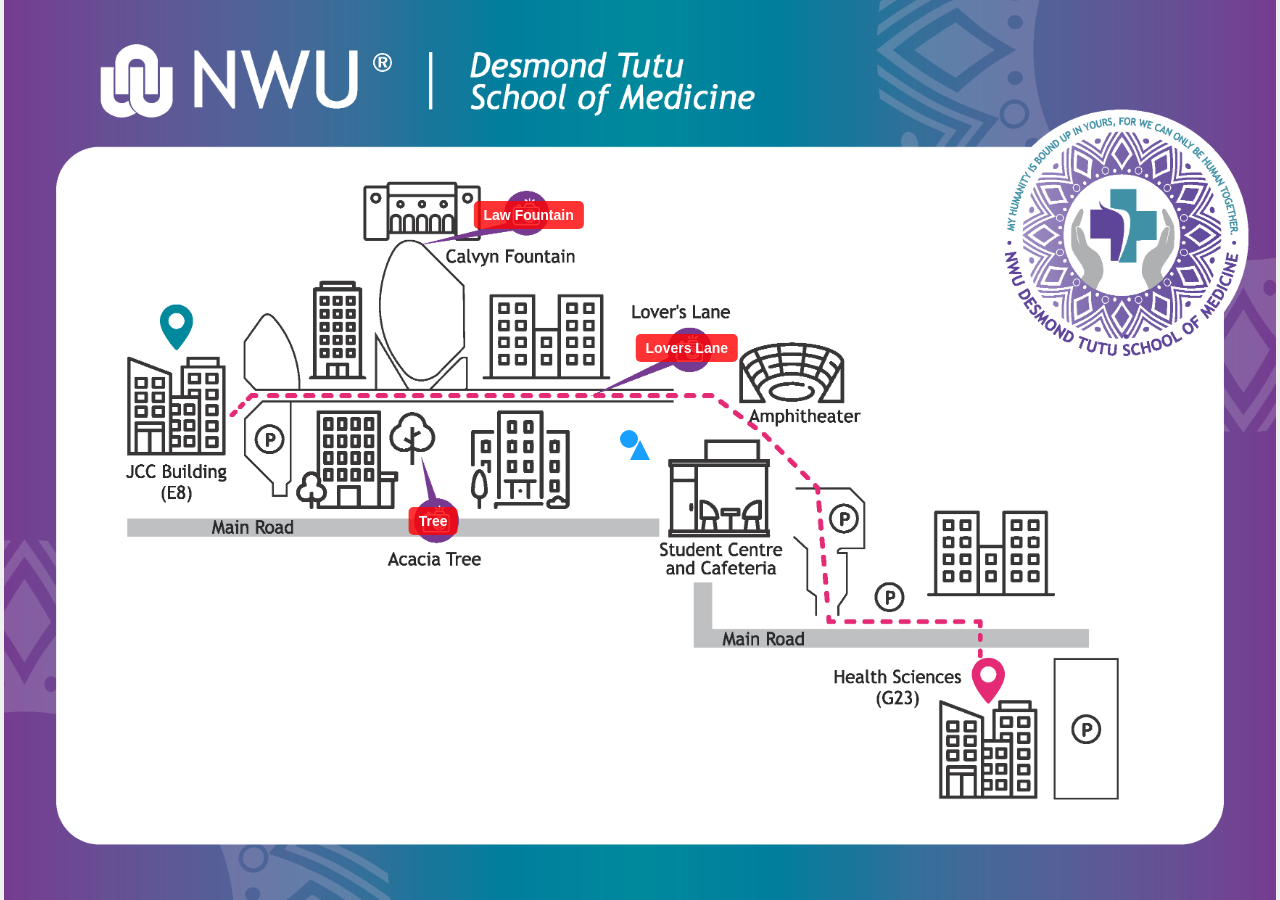
==== index.html @ a9536e21 "Update map layout and hotspot functionality Refactor HTML structure and styles for map and hotspots." ====
<!DOCTYPE html>
<html lang="en">
<head>
  <meta charset="UTF-8">
  <title>AR Treasure Hunt Map</title>
  <style>
    html, body {
      margin: 0;
      padding: 0;
      height: 100%;
      font-family: sans-serif;
      background: #f0f0f0;
      overflow: hidden;
    }

    #mapContainer {
      position: relative;
      width: 100%;
      height: 100vh;
      display: flex;
      justify-content: center;
      align-items: center;
      overflow: hidden;
    }

    #mapImage {
      width: auto;
      height: 100%;
      max-width: 100%;
      display: block;
    }

    .hotspot {
      position: absolute;
      background: rgba(255, 0, 0, 0.8);
      color: white;
      padding: 6px 10px;
      border-radius: 5px;
      cursor: pointer;
      font-weight: bold;
      transform: translate(-50%, -50%);
      white-space: nowrap;
      font-size: 14px;
    }

    .collected {
      background: rgba(0, 200, 0, 0.8);
    }

    #userDot {
      position: absolute;
      width: 18px;
      height: 18px;
      background: rgba(0, 150, 255, 0.9);
      border: 2px solid white;
      border-radius: 50%;
      transform: translate(-50%, -50%);
      z-index: 10;
    }

    #directionArrow {
      position: absolute;
      width: 0;
      height: 0;
      border-left: 10px solid transparent;
      border-right: 10px solid transparent;
      border-bottom: 20px solid rgba(0, 150, 255, 0.9);
      transform-origin: 50% 100%;
      z-index: 10;
    }
  </style>
</head>
<body>

<div id="mapContainer">
  <img id="mapImage" src="assets/Map2.png" alt="Map">

  <div class="hotspot" id="law">Law Fountain</div>
  <div class="hotspot" id="lovers">Lovers Lane</div>
  <div class="hotspot" id="tree">Tree</div>

  <div id="userDot"></div>
  <div id="directionArrow"></div>
</div>

<script>
  const MAP_WIDTH = 3508;
  const MAP_HEIGHT = 2481;

  const gpsHotspots = [
    { id: 'law', lat: -26.688733, lon: 27.091227, x: 1447, y: 593 },
    { id: 'lovers', lat: -26.689555, lon: 27.092471, x: 1883, y: 960 },
    { id: 'tree', lat: -26.688875, lon: 27.092535, x: 1184, y: 1436 }
  ];

  const collected = JSON.parse(localStorage.getItem('collected') || '{}');
  const mapImage = document.getElementById('mapImage');

  // Get GPS bounds (min/max lat/lon)
  const minLat = Math.min(...gpsHotspots.map(h => h.lat));
  const maxLat = Math.max(...gpsHotspots.map(h => h.lat));
  const minLon = Math.min(...gpsHotspots.map(h => h.lon));
  const maxLon = Math.max(...gpsHotspots.map(h => h.lon));

  function latLonToXY(lat, lon) {
    const xRatio = (lon - minLon) / (maxLon - minLon);
    const yRatio = (maxLat - lat) / (maxLat - minLat);
    const x = gpsHotspots[0].x + xRatio * (gpsHotspots[1].x - gpsHotspots[0].x); // approximate mapping
    const y = gpsHotspots[0].y + yRatio * (gpsHotspots[2].y - gpsHotspots[0].y);
    return { x, y };
  }

  function positionHotspots() {
    const rect = mapImage.getBoundingClientRect();
    const scaleX = rect.width / MAP_WIDTH;
    const scaleY = rect.height / MAP_HEIGHT;
    const offsetX = rect.left;
    const offsetY = rect.top;

    gpsHotspots.forEach(h => {
      const el = document.getElementById(h.id);
      const x = offsetX + h.x * scaleX;
      const y = offsetY + h.y * scaleY;
      el.style.left = `${x}px`;
      el.style.top = `${y}px`;
      if (collected[h.id]) el.classList.add('collected');

      // Add click to pass coordinates to AR
      el.onclick = () => {
        window.location.href = `ar.html?lat=${h.lat}&lon=${h.lon}&id=${h.id}`;
      }
    });
  }

  function updateUserPosition(lat, lon) {
    const rect = mapImage.getBoundingClientRect();
    const scaleX = rect.width / MAP_WIDTH;
    const scaleY = rect.height / MAP_HEIGHT;
    const offsetX = rect.left;
    const offsetY = rect.top;

    const { x, y } = latLonToXY(lat, lon);
    const px = offsetX + x * scaleX;
    const py = offsetY + y * scaleY;

    const dot = document.getElementById('userDot');
    const arrow = document.getElementById('directionArrow');
    dot.style.left = `${px}px`;
    dot.style.top = `${py}px`;
    arrow.style.left = `${px}px`;
    arrow.style.top = `${py - 25}px`;
  }

  // Watch user's real GPS
  if ("geolocation" in navigator) {
    navigator.geolocation.watchPosition(
      pos => {
        const { latitude, longitude } = pos.coords;
        updateUserPosition(latitude, longitude);
      },
      err => console.warn('GPS error:', err),
      { enableHighAccuracy: true, maximumAge: 0, timeout: 10000 }
    );
  } else {
    alert("GPS not supported on this device.");
  }

  window.addEventListener('resize', positionHotspots);
  mapImage.onload = positionHotspots;
</script>

</body>
</html>
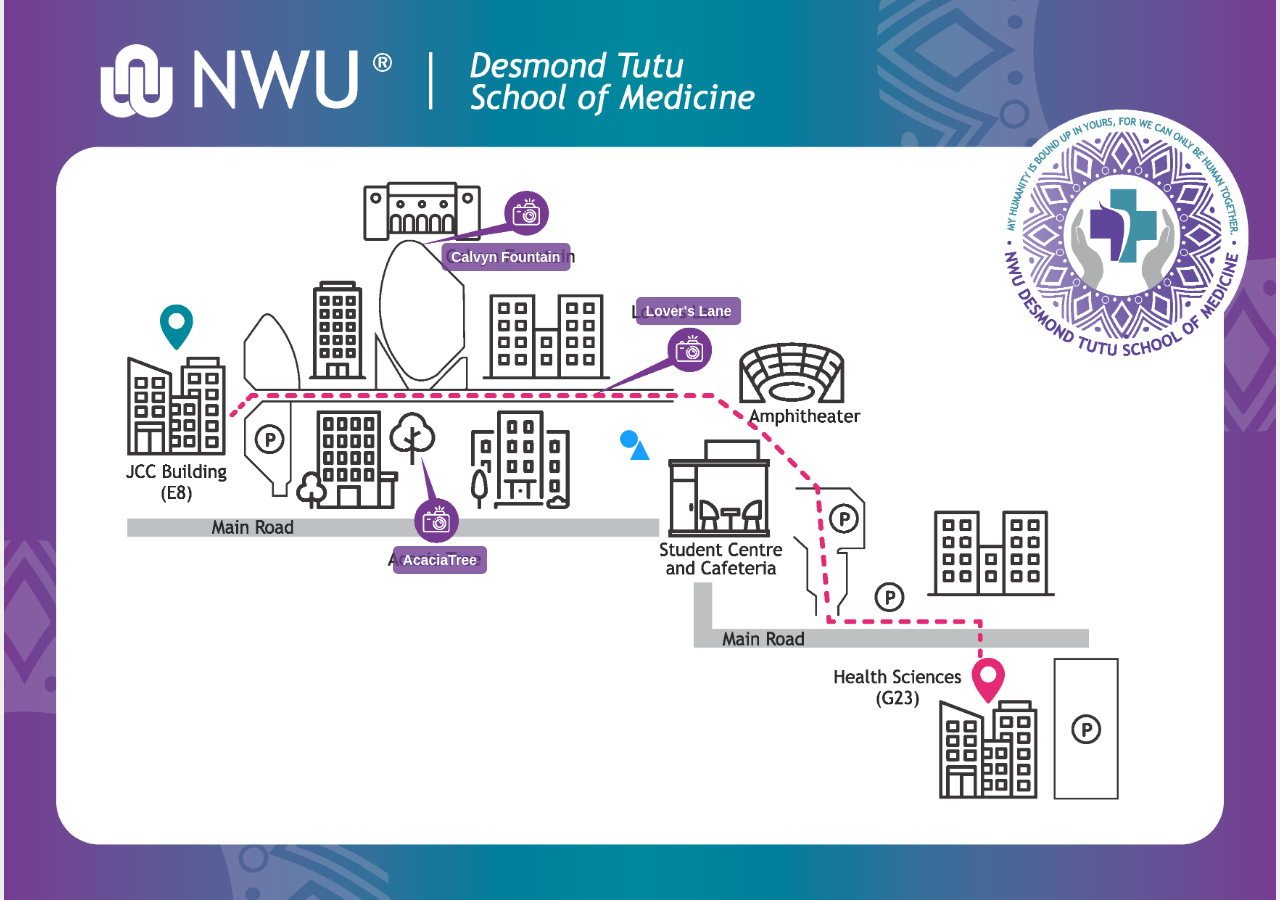
==== commit 31a1e48d: "Update index.html" ====
--- a/index.html
+++ b/index.html
@@ -32,7 +32,7 @@
 
     .hotspot {
       position: absolute;
-      background: rgba(255, 0, 0, 0.8);
+      background: rgba(109, 62, 146, 0.8);
       color: white;
       padding: 6px 10px;
       border-radius: 5px;
@@ -41,6 +41,7 @@
       transform: translate(-50%, -50%);
       white-space: nowrap;
       font-size: 14px;
+      transition: background 0.3s;
     }
 
     .collected {
@@ -75,9 +76,9 @@
 <div id="mapContainer">
   <img id="mapImage" src="assets/Map2.png" alt="Map">
 
-  <div class="hotspot" id="law">Law Fountain</div>
-  <div class="hotspot" id="lovers">Lovers Lane</div>
-  <div class="hotspot" id="tree">Tree</div>
+  <div class="hotspot" id="law">Calvyn Fountain</div>
+  <div class="hotspot" id="lovers">Lover's Lane</div>
+  <div class="hotspot" id="tree">AcaciaTree</div>
 
   <div id="userDot"></div>
   <div id="directionArrow"></div>
@@ -88,27 +89,15 @@
   const MAP_HEIGHT = 2481;
 
   const gpsHotspots = [
-    { id: 'law', lat: -26.688733, lon: 27.091227, x: 1447, y: 593 },
-    { id: 'lovers', lat: -26.689555, lon: 27.092471, x: 1883, y: 960 },
-    { id: 'tree', lat: -26.688875, lon: 27.092535, x: 1184, y: 1436 }
+    { id: 'law', lat: -26.688733, lon: 27.091227, x: 1384, y: 708 },
+    { id: 'lovers', lat: -26.689555, lon: 27.092471, x: 1888, y: 858 },
+    { id: 'tree', lat: -26.688875, lon: 27.092535, x: 1202, y: 1545 }
   ];
 
+  // Load collected status from localStorage
   const collected = JSON.parse(localStorage.getItem('collected') || '{}');
+
   const mapImage = document.getElementById('mapImage');
-
-  // Get GPS bounds (min/max lat/lon)
-  const minLat = Math.min(...gpsHotspots.map(h => h.lat));
-  const maxLat = Math.max(...gpsHotspots.map(h => h.lat));
-  const minLon = Math.min(...gpsHotspots.map(h => h.lon));
-  const maxLon = Math.max(...gpsHotspots.map(h => h.lon));
-
-  function latLonToXY(lat, lon) {
-    const xRatio = (lon - minLon) / (maxLon - minLon);
-    const yRatio = (maxLat - lat) / (maxLat - minLat);
-    const x = gpsHotspots[0].x + xRatio * (gpsHotspots[1].x - gpsHotspots[0].x); // approximate mapping
-    const y = gpsHotspots[0].y + yRatio * (gpsHotspots[2].y - gpsHotspots[0].y);
-    return { x, y };
-  }
 
   function positionHotspots() {
     const rect = mapImage.getBoundingClientRect();
@@ -125,9 +114,8 @@
       el.style.top = `${y}px`;
       if (collected[h.id]) el.classList.add('collected');
 
-      // Add click to pass coordinates to AR
       el.onclick = () => {
-        window.location.href = `ar.html?lat=${h.lat}&lon=${h.lon}&id=${h.id}`;
+        window.location.href = `ar.html?id=${h.id}&lat=${h.lat}&lon=${h.lon}`;
       }
     });
   }
@@ -139,19 +127,28 @@
     const offsetX = rect.left;
     const offsetY = rect.top;
 
-    const { x, y } = latLonToXY(lat, lon);
-    const px = offsetX + x * scaleX;
-    const py = offsetY + y * scaleY;
+    // Convert GPS to map pixels
+    gpsHotspots.forEach(h => {
+      const distance = Math.sqrt((lat - h.lat)**2 + (lon - h.lon)**2);
+      if(distance < 0.00005) { // Rough small distance to mark collected
+        if(!collected[h.id]) {
+          collected[h.id] = true;
+          localStorage.setItem('collected', JSON.stringify(collected));
+          document.getElementById(h.id).classList.add('collected');
+        }
+      }
+    });
 
+    // Update user dot
+    const firstHotspot = gpsHotspots[0]; // approximate conversion
+    const xRatio = (lon - firstHotspot.lon) / 0.001; // rough scale
+    const yRatio = (firstHotspot.lat - lat) / 0.001;
     const dot = document.getElementById('userDot');
-    const arrow = document.getElementById('directionArrow');
-    dot.style.left = `${px}px`;
-    dot.style.top = `${py}px`;
-    arrow.style.left = `${px}px`;
-    arrow.style.top = `${py - 25}px`;
+    dot.style.left = `${dot.offsetLeft + xRatio*100}px`;
+    dot.style.top = `${dot.offsetTop + yRatio*100}px`;
   }
 
-  // Watch user's real GPS
+  // Watch user's GPS
   if ("geolocation" in navigator) {
     navigator.geolocation.watchPosition(
       pos => {
@@ -167,6 +164,7 @@
 
   window.addEventListener('resize', positionHotspots);
   mapImage.onload = positionHotspots;
+  positionHotspots(); // initial positioning
 </script>
 
 </body>
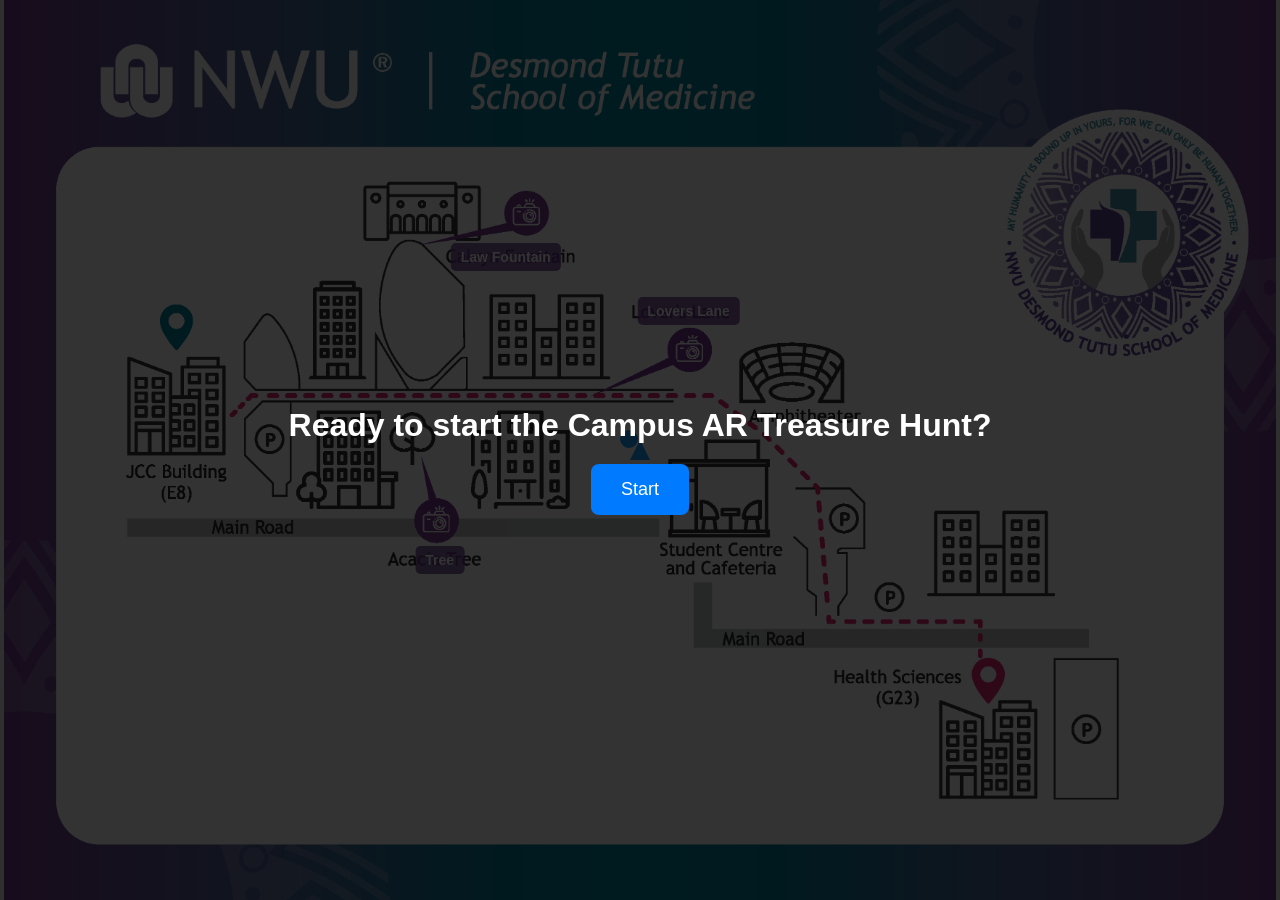
==== commit db47195e: "Implement start overlay for treasure hunt Added a start overlay with a button to begin the treasure " ====
--- a/index.html
+++ b/index.html
@@ -69,102 +69,171 @@
       transform-origin: 50% 100%;
       z-index: 10;
     }
+
+    /* Start overlay */
+    #startScreen {
+      position: fixed;
+      top: 0; left: 0;
+      width: 100%; height: 100%;
+      background: #000000cc;
+      display: flex;
+      justify-content: center;
+      align-items: center;
+      flex-direction: column;
+      z-index: 1000;
+    }
+
+    #startScreen h1 {
+      color: white;
+      font-size: 2em;
+      margin-bottom: 20px;
+      text-align: center;
+    }
+
+    #startScreen button {
+      padding: 15px 30px;
+      font-size: 18px;
+      border: none;
+      border-radius: 8px;
+      background: #007bff;
+      color: white;
+      cursor: pointer;
+      transition: background 0.3s;
+    }
+
+    #startScreen button:hover {
+      background: #0056b3;
+    }
   </style>
 </head>
 <body>
 
+<!-- Start overlay -->
+<div id="startScreen">
+  <h1>Ready to start the Campus AR Treasure Hunt?</h1>
+  <button id="startButton">Start</button>
+</div>
+
 <div id="mapContainer">
   <img id="mapImage" src="assets/Map2.png" alt="Map">
 
-  <div class="hotspot" id="law">Calvyn Fountain</div>
-  <div class="hotspot" id="lovers">Lover's Lane</div>
-  <div class="hotspot" id="tree">AcaciaTree</div>
+  <div class="hotspot" id="law">Law Fountain</div>
+  <div class="hotspot" id="lovers">Lovers Lane</div>
+  <div class="hotspot" id="tree">Tree</div>
 
   <div id="userDot"></div>
   <div id="directionArrow"></div>
 </div>
 
 <script>
-  const MAP_WIDTH = 3508;
-  const MAP_HEIGHT = 2481;
-
-  const gpsHotspots = [
-    { id: 'law', lat: -26.688733, lon: 27.091227, x: 1384, y: 708 },
-    { id: 'lovers', lat: -26.689555, lon: 27.092471, x: 1888, y: 858 },
-    { id: 'tree', lat: -26.688875, lon: 27.092535, x: 1202, y: 1545 }
-  ];
-
-  // Load collected status from localStorage
-  const collected = JSON.parse(localStorage.getItem('collected') || '{}');
-
-  const mapImage = document.getElementById('mapImage');
-
-  function positionHotspots() {
-    const rect = mapImage.getBoundingClientRect();
-    const scaleX = rect.width / MAP_WIDTH;
-    const scaleY = rect.height / MAP_HEIGHT;
-    const offsetX = rect.left;
-    const offsetY = rect.top;
-
-    gpsHotspots.forEach(h => {
-      const el = document.getElementById(h.id);
-      const x = offsetX + h.x * scaleX;
-      const y = offsetY + h.y * scaleY;
-      el.style.left = `${x}px`;
-      el.style.top = `${y}px`;
-      if (collected[h.id]) el.classList.add('collected');
-
-      el.onclick = () => {
-        window.location.href = `ar.html?id=${h.id}&lat=${h.lat}&lon=${h.lon}`;
-      }
-    });
-  }
-
-  function updateUserPosition(lat, lon) {
-    const rect = mapImage.getBoundingClientRect();
-    const scaleX = rect.width / MAP_WIDTH;
-    const scaleY = rect.height / MAP_HEIGHT;
-    const offsetX = rect.left;
-    const offsetY = rect.top;
-
-    // Convert GPS to map pixels
-    gpsHotspots.forEach(h => {
-      const distance = Math.sqrt((lat - h.lat)**2 + (lon - h.lon)**2);
-      if(distance < 0.00005) { // Rough small distance to mark collected
-        if(!collected[h.id]) {
+const MAP_WIDTH = 3508;
+const MAP_HEIGHT = 2481;
+
+const gpsHotspots = [
+  { id: 'law', lat: -26.688733, lon: 27.091227, x: 1384, y: 708 },
+  { id: 'lovers', lat: -26.689555, lon: 27.092471, x: 1888, y: 858 },
+  { id: 'tree', lat: -26.688875, lon: 27.092535, x: 1202, y: 1545 }
+];
+
+// Load collected status from localStorage
+const collected = JSON.parse(localStorage.getItem('collected') || '{}');
+
+const mapImage = document.getElementById('mapImage');
+const userDot = document.getElementById('userDot');
+const arrow = document.getElementById('directionArrow');
+
+function positionHotspots() {
+  const rect = mapImage.getBoundingClientRect();
+  const scaleX = rect.width / MAP_WIDTH;
+  const scaleY = rect.height / MAP_HEIGHT;
+  const offsetX = rect.left;
+  const offsetY = rect.top;
+
+  gpsHotspots.forEach(h => {
+    const el = document.getElementById(h.id);
+    const x = offsetX + h.x * scaleX;
+    const y = offsetY + h.y * scaleY;
+    el.style.left = `${x}px`;
+    el.style.top = `${y}px`;
+    if (collected[h.id]) el.classList.add('collected');
+
+    el.onclick = () => {
+      window.location.href = `ar.html?id=${h.id}&lat=${h.lat}&lon=${h.lon}`;
+    };
+  });
+}
+
+// Convert GPS lat/lon to map coordinates
+function gpsToMap(lat, lon) {
+  const rect = mapImage.getBoundingClientRect();
+  // Simple linear mapping based on the hotspot bounding box
+  const minLat = Math.min(...gpsHotspots.map(h => h.lat));
+  const maxLat = Math.max(...gpsHotspots.map(h => h.lat));
+  const minLon = Math.min(...gpsHotspots.map(h => h.lon));
+  const maxLon = Math.max(...gpsHotspots.map(h => h.lon));
+
+  const x = ((lon - minLon) / (maxLon - minLon)) * rect.width + rect.left;
+  const y = ((maxLat - lat) / (maxLat - minLat)) * rect.height + rect.top;
+  return { x, y };
+}
+
+// Update user dot and arrow
+function updateUser(lat, lon) {
+  const { x, y } = gpsToMap(lat, lon);
+  userDot.style.left = `${x}px`;
+  userDot.style.top = `${y}px`;
+
+  // Find nearest uncollected hotspot
+  const remaining = gpsHotspots.filter(h => !collected[h.id]);
+  if(remaining.length === 0) return; // All collected
+
+  let nearest = remaining[0];
+  let minDist = (lat - nearest.lat)**2 + (lon - nearest.lon)**2;
+  remaining.forEach(h => {
+    const d = (lat - h.lat)**2 + (lon - h.lon)**2;
+    if(d < minDist) { minDist = d; nearest = h; }
+  });
+
+  const target = gpsToMap(nearest.lat, nearest.lon);
+  const dx = target.x - x;
+  const dy = target.y - y;
+  const angle = Math.atan2(dy, dx) * 180 / Math.PI;
+
+  arrow.style.left = `${x}px`;
+  arrow.style.top = `${y}px`;
+  arrow.style.transform = `translate(-50%, -100%) rotate(${angle}deg)`;
+}
+
+window.addEventListener('resize', positionHotspots);
+mapImage.onload = positionHotspots;
+positionHotspots();
+
+// GPS watch
+if ("geolocation" in navigator) {
+  navigator.geolocation.watchPosition(
+    pos => {
+      const { latitude, longitude } = pos.coords;
+      updateUser(latitude, longitude);
+
+      // Mark collected hotspots if close
+      gpsHotspots.forEach(h => {
+        const distance = Math.sqrt((latitude - h.lat)**2 + (longitude - h.lon)**2);
+        if(distance < 0.00005 && !collected[h.id]) {
           collected[h.id] = true;
           localStorage.setItem('collected', JSON.stringify(collected));
           document.getElementById(h.id).classList.add('collected');
         }
-      }
-    });
-
-    // Update user dot
-    const firstHotspot = gpsHotspots[0]; // approximate conversion
-    const xRatio = (lon - firstHotspot.lon) / 0.001; // rough scale
-    const yRatio = (firstHotspot.lat - lat) / 0.001;
-    const dot = document.getElementById('userDot');
-    dot.style.left = `${dot.offsetLeft + xRatio*100}px`;
-    dot.style.top = `${dot.offsetTop + yRatio*100}px`;
-  }
-
-  // Watch user's GPS
-  if ("geolocation" in navigator) {
-    navigator.geolocation.watchPosition(
-      pos => {
-        const { latitude, longitude } = pos.coords;
-        updateUserPosition(latitude, longitude);
-      },
-      err => console.warn('GPS error:', err),
-      { enableHighAccuracy: true, maximumAge: 0, timeout: 10000 }
-    );
-  } else {
-    alert("GPS not supported on this device.");
-  }
-
-  window.addEventListener('resize', positionHotspots);
-  mapImage.onload = positionHotspots;
-  positionHotspots(); // initial positioning
+      });
+    },
+    err => console.warn('GPS error:', err),
+    { enableHighAccuracy: true, maximumAge: 0, timeout: 10000 }
+  );
+}
+
+// Start overlay
+document.getElementById('startButton').addEventListener('click', () => {
+  document.getElementById('startScreen').style.display = 'none';
+});
 </script>
 
 </body>
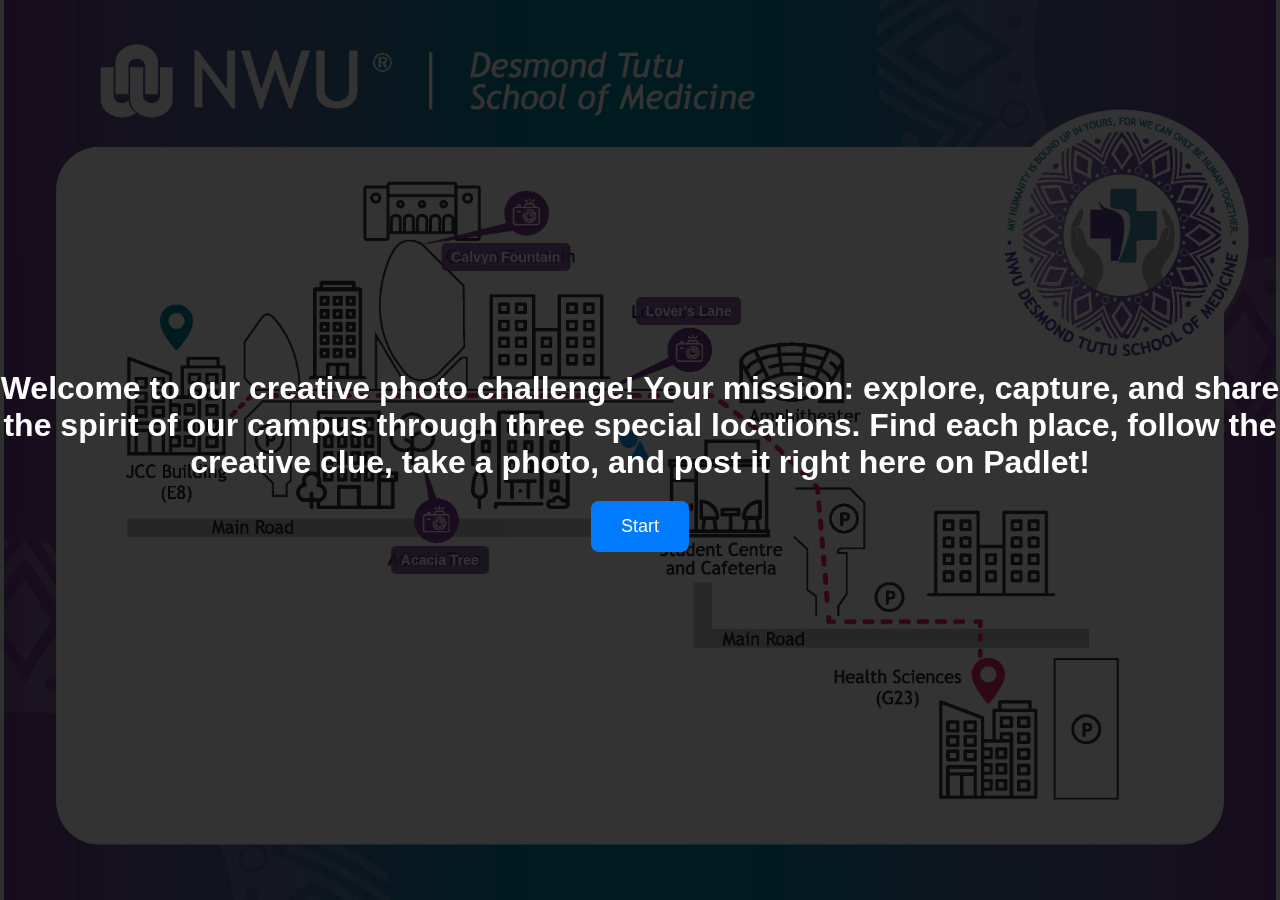
==== commit 09e213bb: "Update start screen and hotspot names" ====
--- a/index.html
+++ b/index.html
@@ -110,16 +110,17 @@
 
 <!-- Start overlay -->
 <div id="startScreen">
-  <h1>Ready to start the Campus AR Treasure Hunt?</h1>
+  <h1>Welcome to our creative photo challenge! Your mission: explore, capture, and share the spirit of our campus through three special locations. Find each place, follow the creative clue, take a photo, and post it right here on Padlet!
+</h1>
   <button id="startButton">Start</button>
 </div>
 
 <div id="mapContainer">
   <img id="mapImage" src="assets/Map2.png" alt="Map">
 
-  <div class="hotspot" id="law">Law Fountain</div>
-  <div class="hotspot" id="lovers">Lovers Lane</div>
-  <div class="hotspot" id="tree">Tree</div>
+  <div class="hotspot" id="law">Calvyn Fountain</div>
+  <div class="hotspot" id="lovers">Lover's Lane</div>
+  <div class="hotspot" id="tree">Acacia Tree</div>
 
   <div id="userDot"></div>
   <div id="directionArrow"></div>
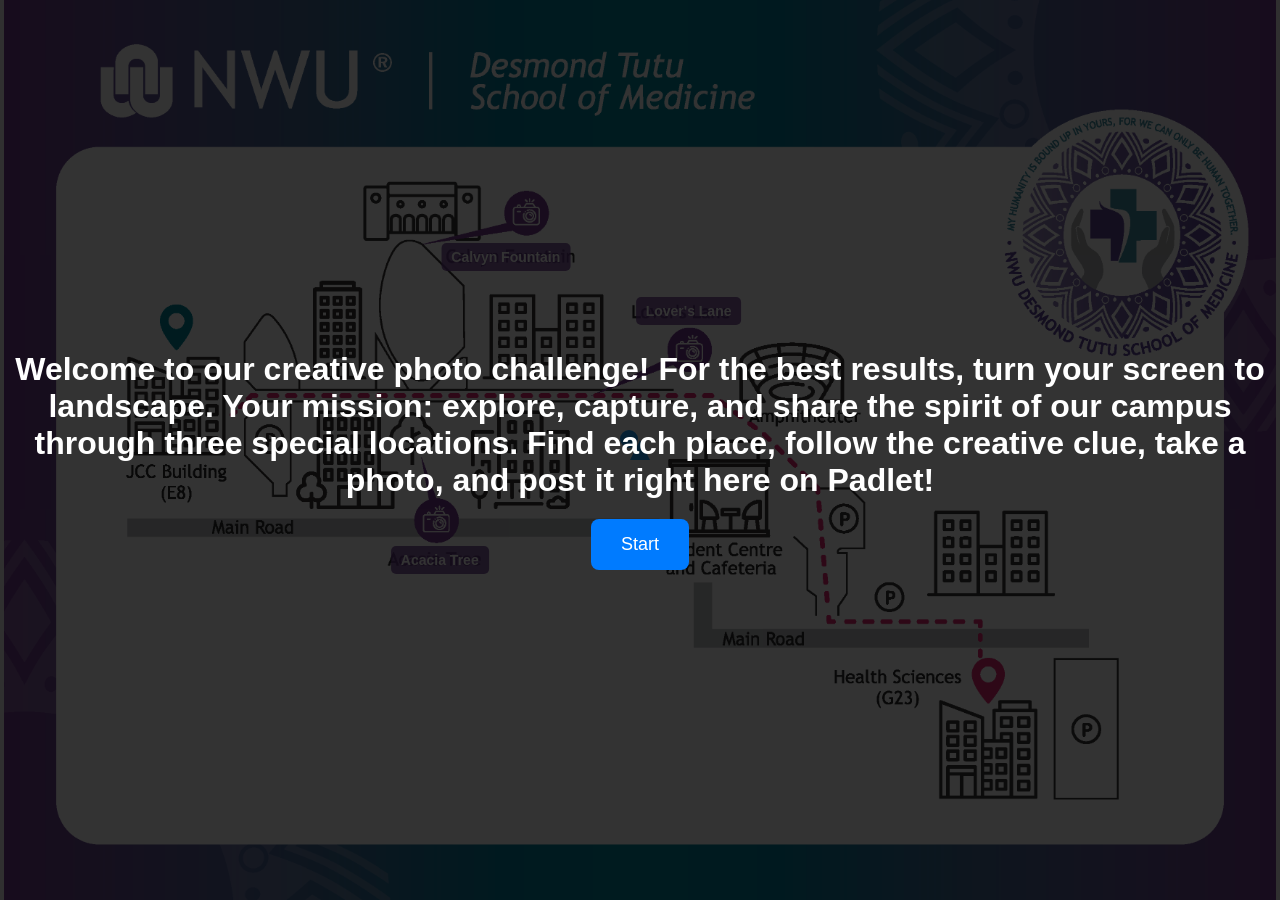
==== commit 8854a00b: "Update welcome message for photo challenge" ====
--- a/index.html
+++ b/index.html
@@ -110,7 +110,7 @@
 
 <!-- Start overlay -->
 <div id="startScreen">
-  <h1>Welcome to our creative photo challenge! Your mission: explore, capture, and share the spirit of our campus through three special locations. Find each place, follow the creative clue, take a photo, and post it right here on Padlet!
+  <h1>Welcome to our creative photo challenge! For the best results, turn your screen to landscape. Your mission: explore, capture, and share the spirit of our campus through three special locations. Find each place, follow the creative clue, take a photo, and post it right here on Padlet!
 </h1>
   <button id="startButton">Start</button>
 </div>
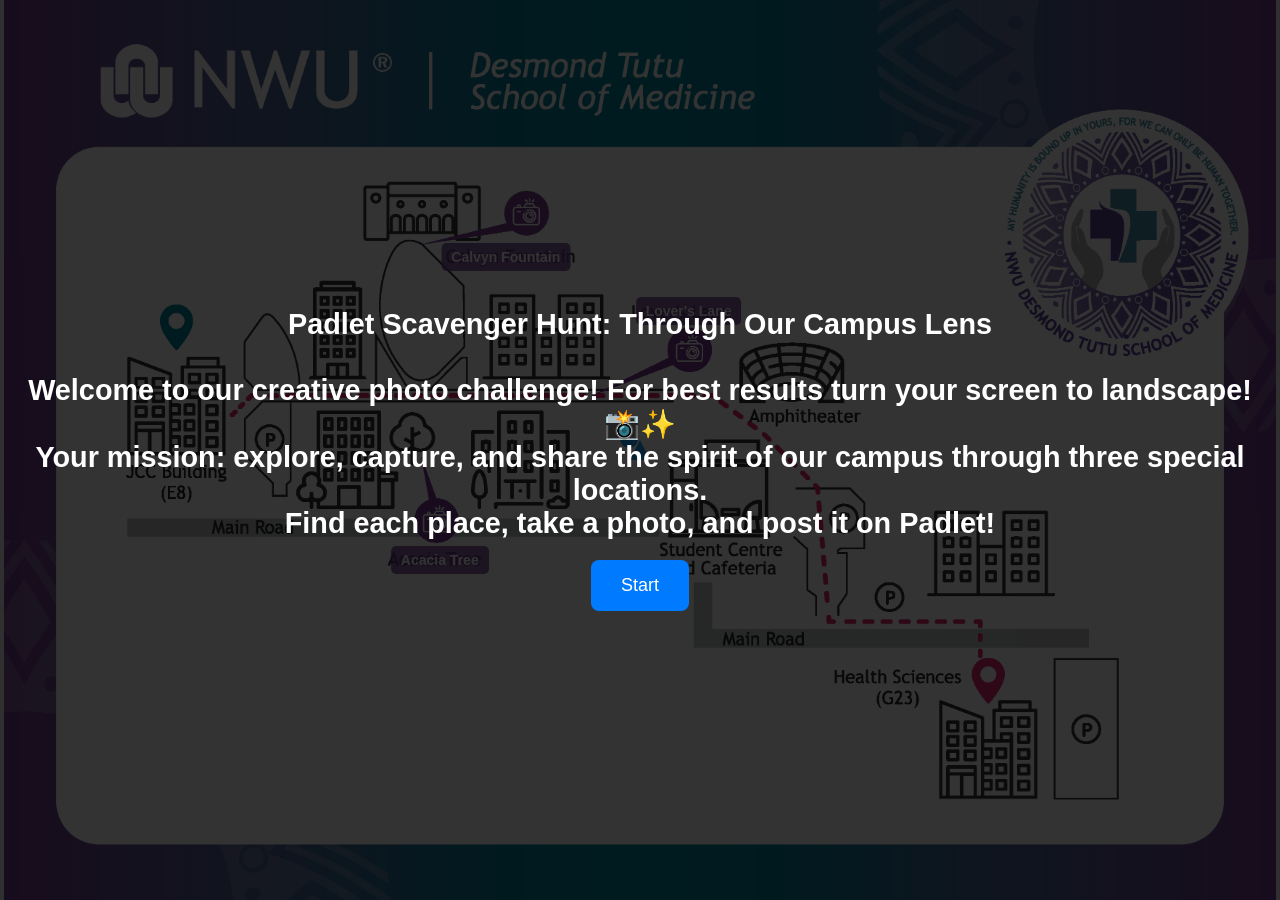
==== commit 0951821b: "Update index.html" ====
--- a/index.html
+++ b/index.html
@@ -70,6 +70,19 @@
       z-index: 10;
     }
 
+    #nearbyHint {
+      position: absolute;
+      background: rgba(0,0,0,0.7);
+      color: #fff;
+      padding: 5px 10px;
+      border-radius: 5px;
+      font-size: 13px;
+      pointer-events: none;
+      z-index: 20;
+      transform: translate(-50%, -150%);
+      display: none;
+    }
+
     /* Start overlay */
     #startScreen {
       position: fixed;
@@ -81,13 +94,15 @@
       align-items: center;
       flex-direction: column;
       z-index: 1000;
+      text-align: center;
+      padding: 20px;
+      box-sizing: border-box;
     }
 
     #startScreen h1 {
       color: white;
-      font-size: 2em;
+      font-size: 1.8em;
       margin-bottom: 20px;
-      text-align: center;
     }
 
     #startScreen button {
@@ -110,8 +125,12 @@
 
 <!-- Start overlay -->
 <div id="startScreen">
-  <h1>Welcome to our creative photo challenge! For the best results, turn your screen to landscape. Your mission: explore, capture, and share the spirit of our campus through three special locations. Find each place, follow the creative clue, take a photo, and post it right here on Padlet!
-</h1>
+  <h1>
+    Padlet Scavenger Hunt: Through Our Campus Lens<br><br>
+    Welcome to our creative photo challenge! For best results turn your screen to landscape! 📸✨<br>
+    Your mission: explore, capture, and share the spirit of our campus through three special locations.<br>
+    Find each place, take a photo, and post it on Padlet!
+  </h1>
   <button id="startButton">Start</button>
 </div>
 
@@ -124,6 +143,7 @@
 
   <div id="userDot"></div>
   <div id="directionArrow"></div>
+  <div id="nearbyHint"></div>
 </div>
 
 <script>
@@ -131,17 +151,17 @@
 const MAP_HEIGHT = 2481;
 
 const gpsHotspots = [
-  { id: 'law', lat: -26.688733, lon: 27.091227, x: 1384, y: 708 },
-  { id: 'lovers', lat: -26.689555, lon: 27.092471, x: 1888, y: 858 },
-  { id: 'tree', lat: -26.688875, lon: 27.092535, x: 1202, y: 1545 }
+  { id: 'law', lat: -26.688737, lon: 27.091276, x: 1384, y: 708 },
+  { id: 'lovers', lat: -26.688676, lon: 27.092549, x: 1888, y: 858 },
+  { id: 'tree', lat: -26.688878, lon: 27.092565, x: 1202, y: 1545 }
 ];
 
-// Load collected status from localStorage
 const collected = JSON.parse(localStorage.getItem('collected') || '{}');
 
 const mapImage = document.getElementById('mapImage');
 const userDot = document.getElementById('userDot');
 const arrow = document.getElementById('directionArrow');
+const nearbyHint = document.getElementById('nearbyHint');
 
 function positionHotspots() {
   const rect = mapImage.getBoundingClientRect();
@@ -159,15 +179,13 @@
     if (collected[h.id]) el.classList.add('collected');
 
     el.onclick = () => {
-      window.location.href = `ar.html?id=${h.id}&lat=${h.lat}&lon=${h.lon}`;
+      window.location.href = `ar.html?id=${h.id}&lat=${h.lat}&lon=${h.lon}&padlet=https://padlet.com/nwu/desmond-tutu-school-of-medicine-kcvop1gmdyzyntoq`;
     };
   });
 }
 
-// Convert GPS lat/lon to map coordinates
 function gpsToMap(lat, lon) {
   const rect = mapImage.getBoundingClientRect();
-  // Simple linear mapping based on the hotspot bounding box
   const minLat = Math.min(...gpsHotspots.map(h => h.lat));
   const maxLat = Math.max(...gpsHotspots.map(h => h.lat));
   const minLon = Math.min(...gpsHotspots.map(h => h.lon));
@@ -178,48 +196,54 @@
   return { x, y };
 }
 
-// Update user dot and arrow
 function updateUser(lat, lon) {
   const { x, y } = gpsToMap(lat, lon);
   userDot.style.left = `${x}px`;
   userDot.style.top = `${y}px`;
 
-  // Find nearest uncollected hotspot
   const remaining = gpsHotspots.filter(h => !collected[h.id]);
-  if(remaining.length === 0) return; // All collected
-
+  if (remaining.length === 0) {
+    nearbyHint.style.display = 'none';
+    return;
+  }
+
+  // Nearest hotspot
   let nearest = remaining[0];
   let minDist = (lat - nearest.lat)**2 + (lon - nearest.lon)**2;
   remaining.forEach(h => {
     const d = (lat - h.lat)**2 + (lon - h.lon)**2;
-    if(d < minDist) { minDist = d; nearest = h; }
+    if (d < minDist) { minDist = d; nearest = h; }
   });
 
+  // Update arrow
   const target = gpsToMap(nearest.lat, nearest.lon);
   const dx = target.x - x;
   const dy = target.y - y;
   const angle = Math.atan2(dy, dx) * 180 / Math.PI;
-
   arrow.style.left = `${x}px`;
   arrow.style.top = `${y}px`;
   arrow.style.transform = `translate(-50%, -100%) rotate(${angle}deg)`;
+
+  // Show nearby hint
+  nearbyHint.style.display = 'block';
+  nearbyHint.style.left = `${x}px`;
+  nearbyHint.style.top = `${y}px`;
+  nearbyHint.textContent = `Nearest: ${nearest.id.replace(/^\w/, c => c.toUpperCase())}`;
 }
 
 window.addEventListener('resize', positionHotspots);
 mapImage.onload = positionHotspots;
 positionHotspots();
 
-// GPS watch
 if ("geolocation" in navigator) {
   navigator.geolocation.watchPosition(
     pos => {
       const { latitude, longitude } = pos.coords;
       updateUser(latitude, longitude);
 
-      // Mark collected hotspots if close
       gpsHotspots.forEach(h => {
         const distance = Math.sqrt((latitude - h.lat)**2 + (longitude - h.lon)**2);
-        if(distance < 0.00005 && !collected[h.id]) {
+        if (distance < 0.00005 && !collected[h.id]) {
           collected[h.id] = true;
           localStorage.setItem('collected', JSON.stringify(collected));
           document.getElementById(h.id).classList.add('collected');
@@ -231,7 +255,6 @@
   );
 }
 
-// Start overlay
 document.getElementById('startButton').addEventListener('click', () => {
   document.getElementById('startScreen').style.display = 'none';
 });
@@ -239,3 +262,4 @@
 
 </body>
 </html>
+
